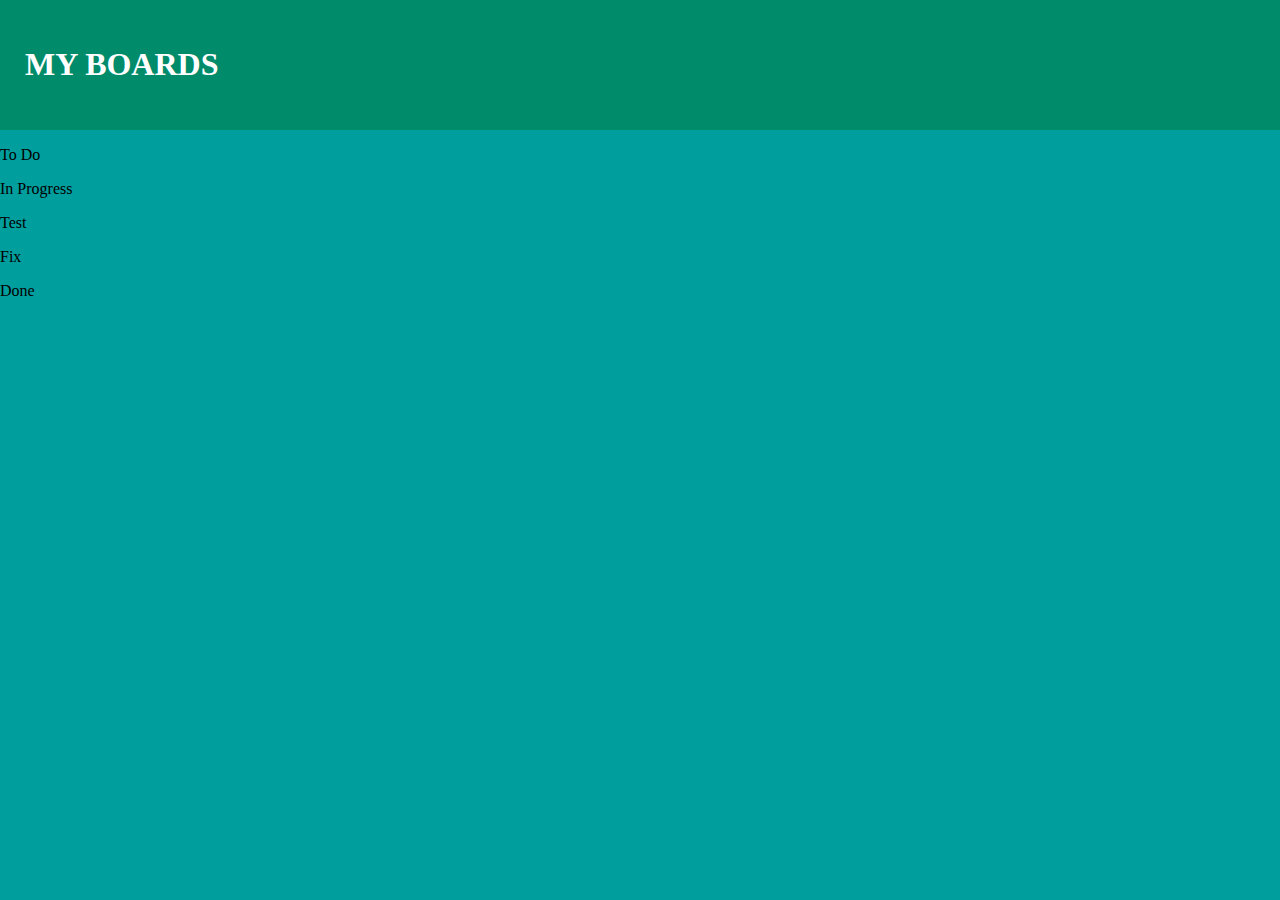
==== 3/HTML3/index.html @ 57458af3 "3" ====
<!DOCTYPE html>
<html lang="en">

<head>
    <meta charset="UTF-8">
    <meta name="viewport" content="width=device-width, initial-scale=1.0">
    <link rel="stylesheet" href="../CSS3/style.css">
    <title>Задание 3</title>
</head>

<body>
    <div class="header_div">
        <h1>MY BOARDS</h1>
    </div>
    <div>
        <div>
            <div>
                <p>To Do</p>
            </div>
            <div>
                <div></div>
                <div></div>
                <div></div>
            </div>
        </div>
        <div>
            <div>
                <p>In Progress</p>
            </div>
            <div>
                <div></div>
                <div></div>
                <div></div>
                <div></div>
            </div>
        </div>
        <div>
            <div>
                <p>Test</p>
            </div>
            <div>
                <div></div>
                <div></div>
                <div></div>
            </div>
        </div>
        <div>
            <div>
                <p>Fix</p>
            </div>
            <div>
                <div></div>
                <div></div>
                <div></div>
            </div>
        </div>
        <div>
            <div><p>Done</p></div>
            <div>
                <div></div>
                <div></div>
                <div></div>
            </div>
        </div>
    </div>
</body>

</html>
---- 3/CSS3/style.css ----
body {
    background-color: #019e9e;
    margin:0px;
}

h1 {
    color: white;
    position: sticky
}

.header_div {
    background-color: #008b6b;
    margin: 0px;
    padding: 25px;
}
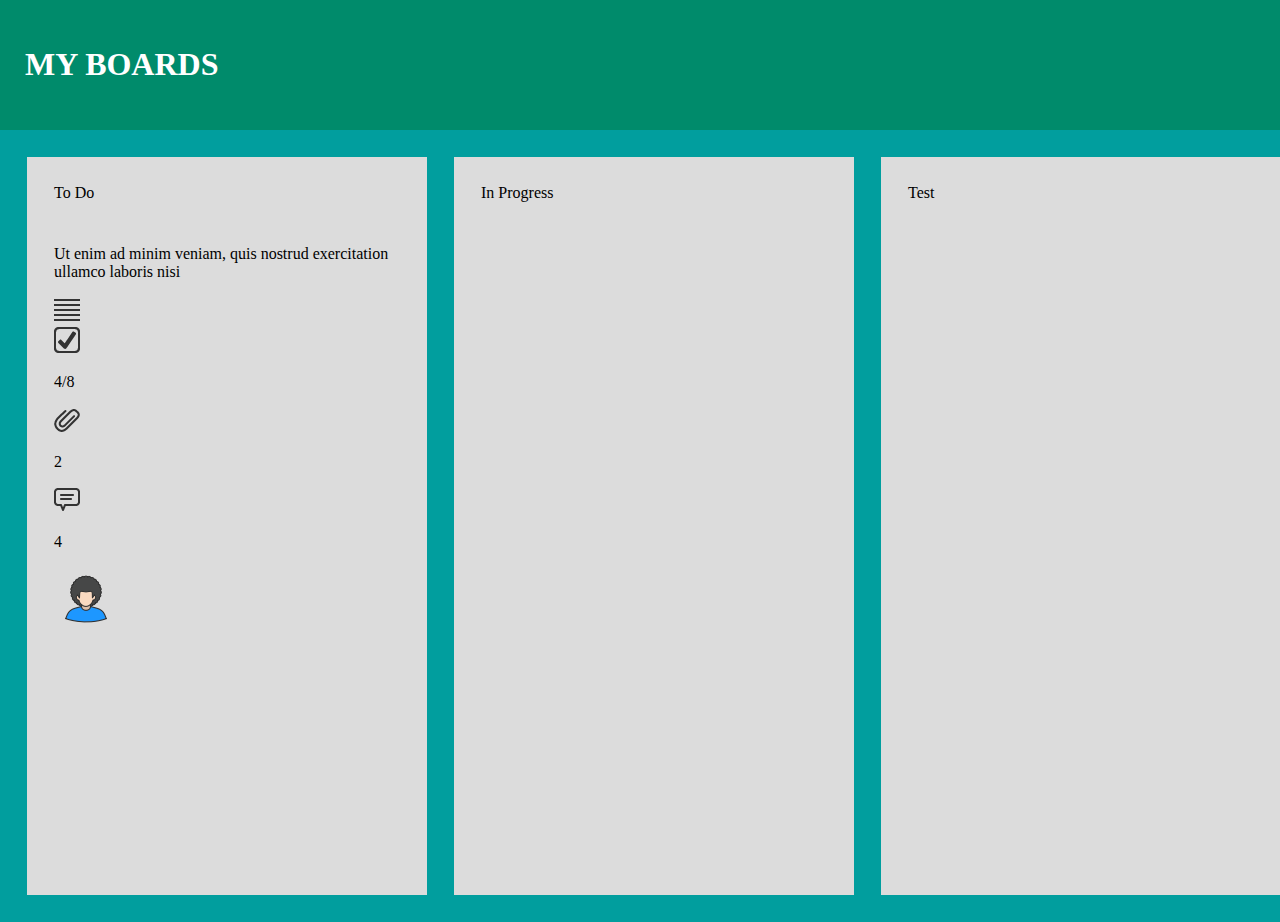
==== commit 0ce8a64f: "3-1" ====
--- a/3/HTML3/index.html
+++ b/3/HTML3/index.html
@@ -12,19 +12,32 @@
     <div class="header_div">
         <h1>MY BOARDS</h1>
     </div>
-    <div>
-        <div>
-            <div>
+    <div class="display_grid grid_template_column grid_template_row grid_gap margin">
+        <div class="background_color_1">
+            <div class="margin">
                 <p>To Do</p>
             </div>
-            <div>
-                <div></div>
+            <div class="margin">
+                <div class="display_grid">
+                    <p>Ut enim ad minim veniam, quis nostrud exercitation ullamco laboris nisi</p>
+                    <div class="display_grid">
+                        <div><img src="../IMAGE3/justify_26.png" alt="j26"></div>
+                        <div><img src="../IMAGE3/checkbox_26.png" alt="ch26"></div>
+                        <div><p>4/8</p></div>
+                        <div><img src="../IMAGE3/attach_26.png" alt="at26"></div>
+                        <div><p>2</p></div>
+                        <div><img src="../IMAGE3/comments_26.png" alt="co26"></div>
+                        <div><p>4</p></div>
+                        <div><img src="../IMAGE3/avatar_1.png"></div>
+                    </div>
+                
+                </div>
                 <div></div>
                 <div></div>
             </div>
         </div>
-        <div>
-            <div>
+        <div class="background_color_1">
+            <div class="margin">
                 <p>In Progress</p>
             </div>
             <div>
@@ -34,8 +47,8 @@
                 <div></div>
             </div>
         </div>
-        <div>
-            <div>
+        <div class="background_color_1">
+            <div class="margin">
                 <p>Test</p>
             </div>
             <div>
@@ -44,18 +57,20 @@
                 <div></div>
             </div>
         </div>
-        <div>
-            <div>
+        <div class="background_color_1">
+            <div class="margin">
                 <p>Fix</p>
             </div>
             <div>
-                <div></div>
+                <div><p>Lorem ipsum dolor sit amet, consectetur adipisicing elit.</p></div>
                 <div></div>
                 <div></div>
             </div>
         </div>
-        <div>
-            <div><p>Done</p></div>
+        <div class="background_color_1">
+            <div class="margin">
+                <p>Done</p>
+            </div>
             <div>
                 <div></div>
                 <div></div>
--- a/3/CSS3/style.css
+++ b/3/CSS3/style.css
@@ -12,4 +12,28 @@
     background-color: #008b6b;
     margin: 0px;
     padding: 25px;
+}
+
+.background_color_1{
+    background-color: #dcdcdc;
+}
+
+.display_grid{
+    display:grid;
+}
+
+.grid_template_column{
+    grid-template-columns: repeat(5,400px);
+}
+
+.grid_template_row{
+    grid-template-rows: 82vh;
+}
+
+.grid_gap{
+    grid-gap: 3vh;
+}
+
+.margin{
+    margin:3vh;
 }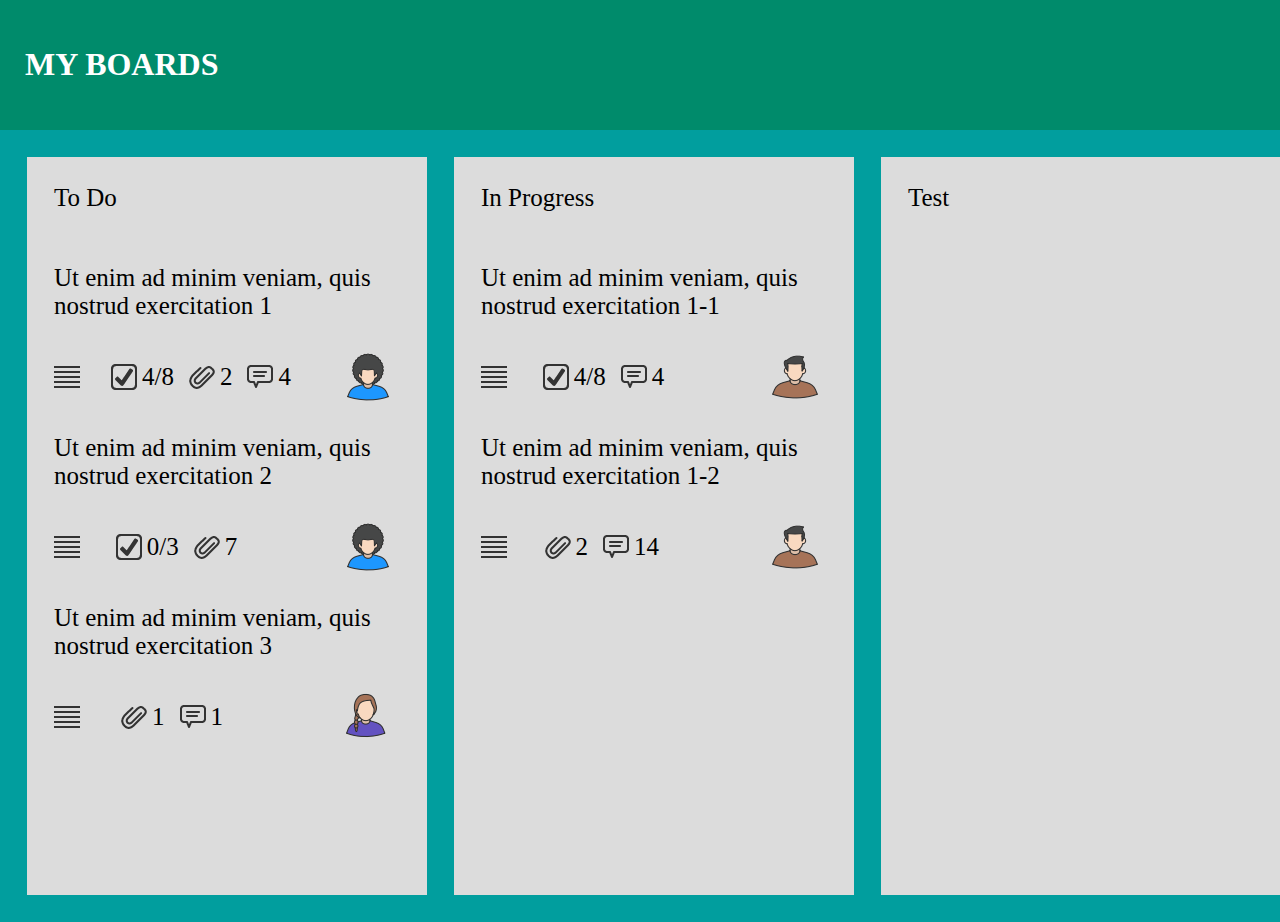
==== commit e44a2b8b: "3-2" ====
--- a/3/HTML3/index.html
+++ b/3/HTML3/index.html
@@ -8,43 +8,118 @@
     <title>Задание 3</title>
 </head>
 
-<body>
+<body class="margin_0">
     <div class="header_div">
         <h1>MY BOARDS</h1>
     </div>
-    <div class="display_grid grid_template_column grid_template_row grid_gap margin">
+    <div class="display_grid grid_template_column_5_400px grid_template_row grid_gap margin">
         <div class="background_color_1">
             <div class="margin">
                 <p>To Do</p>
             </div>
             <div class="margin">
                 <div class="display_grid">
-                    <p>Ut enim ad minim veniam, quis nostrud exercitation ullamco laboris nisi</p>
-                    <div class="display_grid">
-                        <div><img src="../IMAGE3/justify_26.png" alt="j26"></div>
-                        <div><img src="../IMAGE3/checkbox_26.png" alt="ch26"></div>
-                        <div><p>4/8</p></div>
-                        <div><img src="../IMAGE3/attach_26.png" alt="at26"></div>
-                        <div><p>2</p></div>
-                        <div><img src="../IMAGE3/comments_26.png" alt="co26"></div>
-                        <div><p>4</p></div>
-                        <div><img src="../IMAGE3/avatar_1.png"></div>
+                    <p>Ut enim ad minim veniam, quis nostrud exercitation 1</p>
+                    <div class="display_grid grid_template_column_5 grid_gap_columns">
+                        <div class=" display_grid align_items_center"><img src="../IMAGE3/justify_26.png" alt="j26">
+                        </div>
+                        <div class="display_grid grid_template_column_2 justify_items_center align_items_center">
+                            <img src="../IMAGE3/checkbox_26.png" alt="ch26">
+                            <p class="margin_p">4/8</p>
+                        </div>
+                        <div class="display_grid grid_template_column_2 justify_items_center align_items_center">
+                            <img src="../IMAGE3/attach_26.png" alt="at26">
+                            <p class="margin_p">2</p>
+                        </div>
+                        <div class="display_grid grid_template_column_2 justify_items_center align_items_center">
+                            <img src="../IMAGE3/comments_26.png" alt="co26">
+                            <p class="margin_p">4</p>
+                        </div>
+                        <div class="display_grid justify-content_end"><img src="../IMAGE3/avatar_1.png"></div>
                     </div>
-                
+
                 </div>
-                <div></div>
-                <div></div>
+                <div class="display_grid">
+                    <p>Ut enim ad minim veniam, quis nostrud exercitation 2</p>
+                    <div class="display_grid grid_template_column_5 grid_gap_columns">
+                        <div class=" display_grid align_items_center"><img src="../IMAGE3/justify_26.png" alt="j26">
+                        </div>
+                        <div class="display_grid grid_template_column_2 justify_items_center align_items_center">
+                            <img src="../IMAGE3/checkbox_26.png" alt="ch26">
+                            <p class="margin_p">0/3</p>
+                        </div>
+                        <div class="display_grid grid_template_column_2 justify_items_center align_items_center">
+                            <img src="../IMAGE3/attach_26.png" alt="at26">
+                            <p class="margin_p">7</p>
+                        </div>
+                        <div></div>
+                        <div class="display_grid justify-content_end"><img src="../IMAGE3/avatar_1.png"></div>
+                    </div>
+                </div>
+
+                <div class="display_grid">
+                    <p>Ut enim ad minim veniam, quis nostrud exercitation 3</p>
+                    <div class="display_grid grid_template_column_5 grid_gap_columns">
+                        <div class=" display_grid align_items_center"><img src="../IMAGE3/justify_26.png" alt="j26">
+                        </div>
+                        <div class="display_grid grid_template_column_2 justify_items_center align_items_center">
+                            <img src="../IMAGE3/attach_26.png" alt="at26">
+                            <p class="margin_p">1</p>
+                        </div>
+                        <div class="display_grid grid_template_column_2 justify_items_center align_items_center">
+                            <img src="../IMAGE3/comments_26.png" alt="co26">
+                            <p class="margin_p">1</p>
+                        </div>
+                        <div></div>
+                        <div class="display_grid justify-content_end"><img src="../IMAGE3/avatar_2.png"></div>
+                    </div>
+                </div>
             </div>
         </div>
         <div class="background_color_1">
             <div class="margin">
                 <p>In Progress</p>
             </div>
-            <div>
+            <div class="margin">
+
+                <div class="display_grid">
+                    <p>Ut enim ad minim veniam, quis nostrud exercitation 1-1</p>
+                    <div class="display_grid grid_template_column_5 grid_gap_columns">
+                        <div class=" display_grid align_items_center"><img src="../IMAGE3/justify_26.png" alt="j26">
+                        </div>
+                        <div class="display_grid grid_template_column_2 justify_items_center align_items_center">
+                            <img src="../IMAGE3/checkbox_26.png" alt="ch26">
+                            <p class="margin_p">4/8</p>
+                        </div>
+                        <div class="display_grid grid_template_column_2 justify_items_center align_items_center">
+                            <img src="../IMAGE3/comments_26.png" alt="co26">
+                            <p class="margin_p">4</p>
+                        </div>
+                        <div></div>
+                        <div class="display_grid justify-content_end"><img src="../IMAGE3/avatar_3.png"></div>
+                    </div>
+                </div>
+                <div class="display_grid">
+                    <p>Ut enim ad minim veniam, quis nostrud exercitation 1-2</p>
+                    <div class="display_grid grid_template_column_5 grid_gap_columns">
+                        <div class=" display_grid align_items_center"><img src="../IMAGE3/justify_26.png" alt="j26">
+                        </div>
+                        <div class="display_grid grid_template_column_2 justify_items_center align_items_center">
+                            <img src="../IMAGE3/attach_26.png" alt="at26">
+                            <p class="margin_p">2</p>
+                        </div>
+                        <div class="display_grid grid_template_column_2 justify_items_center align_items_center">
+                            <img src="../IMAGE3/comments_26.png" alt="co26">
+                            <p class="margin_p">14</p>
+                        </div>
+                        <div></div>
+                        <div class="display_grid justify-content_end"><img src="../IMAGE3/avatar_3.png"></div>
+                    </div>
+                </div>
+
                 <div></div>
                 <div></div>
-                <div></div>
-                <div></div>
+
             </div>
         </div>
         <div class="background_color_1">
@@ -62,7 +137,9 @@
                 <p>Fix</p>
             </div>
             <div>
-                <div><p>Lorem ipsum dolor sit amet, consectetur adipisicing elit.</p></div>
+                <div>
+                    <p>Lorem ipsum dolor sit amet, consectetur adipisicing elit.</p>
+                </div>
                 <div></div>
                 <div></div>
             </div>
--- a/3/CSS3/style.css
+++ b/3/CSS3/style.css
@@ -1,6 +1,13 @@
 body {
     background-color: #019e9e;
-    margin:0px;
+}
+
+p {
+    font-size: 25px;
+}
+
+.margin_0 {
+    margin: 0px;
 }
 
 h1 {
@@ -14,26 +21,58 @@
     padding: 25px;
 }
 
-.background_color_1{
+.background_color_1 {
     background-color: #dcdcdc;
 }
 
-.display_grid{
-    display:grid;
+.display_grid {
+    display: grid;
 }
 
-.grid_template_column{
-    grid-template-columns: repeat(5,400px);
+.grid_template_column_5_400px {
+    grid-template-columns: repeat(5, 400px);
 }
 
-.grid_template_row{
+.grid_template_column_5 {
+    grid-template-columns: 1.5fr 1fr 1fr 1fr 3fr;
+}
+
+.grid_template_column_2 {
+    grid-template-columns: 1fr 1fr;
+}
+
+.justify_items_center {
+    justify-items: center;
+}
+
+.align_items_center{
+    align-items: center;
+}
+
+.justify-content_end{
+    justify-content:end;
+}
+
+.grid_template_row {
     grid-template-rows: 82vh;
 }
 
-.grid_gap{
+.grid_gap {
     grid-gap: 3vh;
 }
 
-.margin{
-    margin:3vh;
-}+.grid_gap_columns{
+    grid-column-gap: 10px;
+}
+
+.margin {
+    margin: 3vh;
+}
+
+.margin_p {
+    margin-top: 1px;
+    margin-bottom: 0px;
+    margin-left: 5px;
+    margin-right: 5px;
+}
+
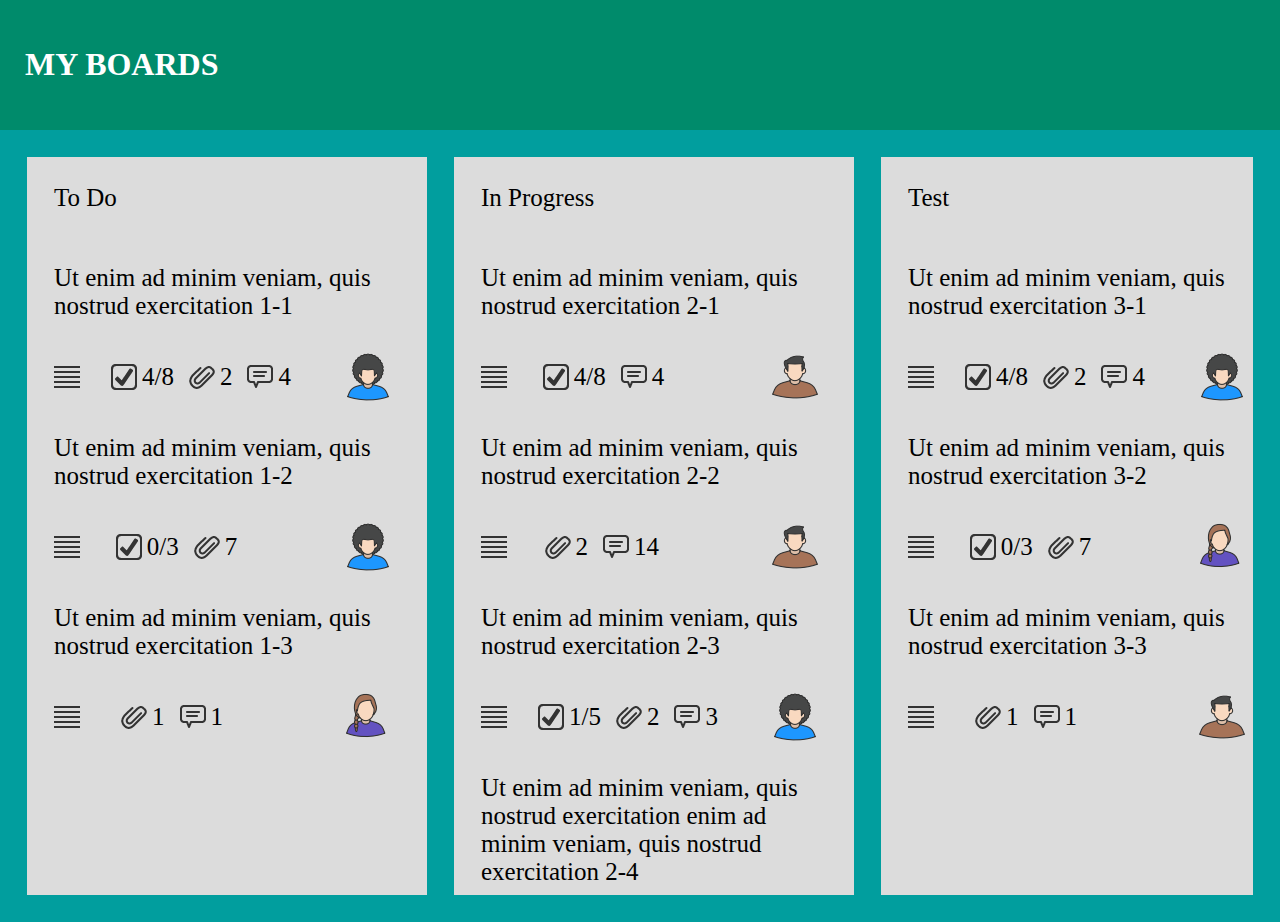
==== commit dc0a06d7: "готово" ====
--- a/3/HTML3/index.html
+++ b/3/HTML3/index.html
@@ -12,14 +12,14 @@
     <div class="header_div">
         <h1>MY BOARDS</h1>
     </div>
-    <div class="display_grid grid_template_column_5_400px grid_template_row grid_gap margin">
-        <div class="background_color_1">
+    <div class="display_grid grid_template_column_5_400px grid_template_row grid_gap margin overlow_x">
+        <div class="background_color_1 overlow_y">
             <div class="margin">
                 <p>To Do</p>
             </div>
             <div class="margin">
                 <div class="display_grid">
-                    <p>Ut enim ad minim veniam, quis nostrud exercitation 1</p>
+                    <p>Ut enim ad minim veniam, quis nostrud exercitation 1-1</p>
                     <div class="display_grid grid_template_column_5 grid_gap_columns">
                         <div class=" display_grid align_items_center"><img src="../IMAGE3/justify_26.png" alt="j26">
                         </div>
@@ -40,7 +40,7 @@
 
                 </div>
                 <div class="display_grid">
-                    <p>Ut enim ad minim veniam, quis nostrud exercitation 2</p>
+                    <p>Ut enim ad minim veniam, quis nostrud exercitation 1-2</p>
                     <div class="display_grid grid_template_column_5 grid_gap_columns">
                         <div class=" display_grid align_items_center"><img src="../IMAGE3/justify_26.png" alt="j26">
                         </div>
@@ -58,7 +58,7 @@
                 </div>
 
                 <div class="display_grid">
-                    <p>Ut enim ad minim veniam, quis nostrud exercitation 3</p>
+                    <p>Ut enim ad minim veniam, quis nostrud exercitation 1-3</p>
                     <div class="display_grid grid_template_column_5 grid_gap_columns">
                         <div class=" display_grid align_items_center"><img src="../IMAGE3/justify_26.png" alt="j26">
                         </div>
@@ -76,14 +76,13 @@
                 </div>
             </div>
         </div>
-        <div class="background_color_1">
+        <div class="background_color_1 overlow_y">
             <div class="margin">
                 <p>In Progress</p>
             </div>
             <div class="margin">
-
-                <div class="display_grid">
-                    <p>Ut enim ad minim veniam, quis nostrud exercitation 1-1</p>
+                <div class="display_grid">
+                    <p>Ut enim ad minim veniam, quis nostrud exercitation 2-1</p>
                     <div class="display_grid grid_template_column_5 grid_gap_columns">
                         <div class=" display_grid align_items_center"><img src="../IMAGE3/justify_26.png" alt="j26">
                         </div>
@@ -100,7 +99,7 @@
                     </div>
                 </div>
                 <div class="display_grid">
-                    <p>Ut enim ad minim veniam, quis nostrud exercitation 1-2</p>
+                    <p>Ut enim ad minim veniam, quis nostrud exercitation 2-2</p>
                     <div class="display_grid grid_template_column_5 grid_gap_columns">
                         <div class=" display_grid align_items_center"><img src="../IMAGE3/justify_26.png" alt="j26">
                         </div>
@@ -117,41 +116,241 @@
                     </div>
                 </div>
 
+                <div class="display_grid">
+                    <p>Ut enim ad minim veniam, quis nostrud exercitation 2-3</p>
+                    <div class="display_grid grid_template_column_5 grid_gap_columns">
+                        <div class=" display_grid align_items_center"><img src="../IMAGE3/justify_26.png" alt="j26">
+                        </div>
+                        <div class="display_grid grid_template_column_2 justify_items_center align_items_center">
+                            <img src="../IMAGE3/checkbox_26.png" alt="ch26">
+                            <p class="margin_p">1/5</p>
+                        </div>
+                        <div class="display_grid grid_template_column_2 justify_items_center align_items_center">
+                            <img src="../IMAGE3/attach_26.png" alt="at26">
+                            <p class="margin_p">2</p>
+                        </div>
+                        <div class="display_grid grid_template_column_2 justify_items_center align_items_center">
+                            <img src="../IMAGE3/comments_26.png" alt="co26">
+                            <p class="margin_p">3</p>
+                        </div>
+                        <div class="display_grid justify-content_end"><img src="../IMAGE3/avatar_1.png"></div>
+                    </div>
+                </div>
+                <div class="display_grid">
+                    <p>Ut enim ad minim veniam, quis nostrud exercitation enim ad minim veniam, quis nostrud
+                        exercitation 2-4</p>
+                    <div class="display_grid grid_template_column_5 grid_gap_columns">
+                        <div class=" display_grid align_items_center"><img src="../IMAGE3/justify_26.png" alt="j26">
+                        </div>
+                        <div class="display_grid grid_template_column_2 justify_items_center align_items_center">
+                            <img src="../IMAGE3/checkbox_26.png" alt="ch26">
+                            <p class="margin_p">0/7</p>
+                        </div>
+                        <div class="display_grid grid_template_column_2 justify_items_center align_items_center">
+                            <img src="../IMAGE3/attach_26.png" alt="at26">
+                            <p class="margin_p">3</p>
+                        </div>
+                        <div></div>
+                        <div class="display_grid justify-content_end"><img src="../IMAGE3/avatar_4.png"></div>
+                    </div>
+                </div>
                 <div></div>
-                <div></div>
-
-            </div>
-        </div>
-        <div class="background_color_1">
+
+            </div>
+        </div>
+        <div class="background_color_1 overlow_y">
             <div class="margin">
                 <p>Test</p>
             </div>
             <div>
-                <div></div>
-                <div></div>
-                <div></div>
-            </div>
-        </div>
-        <div class="background_color_1">
+                <div class="margin">
+                    <div class="display_grid">
+                        <p>Ut enim ad minim veniam, quis nostrud exercitation 3-1</p>
+                        <div class="display_grid grid_template_column_5 grid_gap_columns">
+                            <div class=" display_grid align_items_center"><img src="../IMAGE3/justify_26.png" alt="j26">
+                            </div>
+                            <div class="display_grid grid_template_column_2 justify_items_center align_items_center">
+                                <img src="../IMAGE3/checkbox_26.png" alt="ch26">
+                                <p class="margin_p">4/8</p>
+                            </div>
+                            <div class="display_grid grid_template_column_2 justify_items_center align_items_center">
+                                <img src="../IMAGE3/attach_26.png" alt="at26">
+                                <p class="margin_p">2</p>
+                            </div>
+                            <div class="display_grid grid_template_column_2 justify_items_center align_items_center">
+                                <img src="../IMAGE3/comments_26.png" alt="co26">
+                                <p class="margin_p">4</p>
+                            </div>
+                            <div class="display_grid justify-content_end"><img src="../IMAGE3/avatar_1.png"></div>
+                        </div>
+
+                    </div>
+                    <div class="display_grid">
+                        <p>Ut enim ad minim veniam, quis nostrud exercitation 3-2</p>
+                        <div class="display_grid grid_template_column_5 grid_gap_columns">
+                            <div class=" display_grid align_items_center"><img src="../IMAGE3/justify_26.png" alt="j26">
+                            </div>
+                            <div class="display_grid grid_template_column_2 justify_items_center align_items_center">
+                                <img src="../IMAGE3/checkbox_26.png" alt="ch26">
+                                <p class="margin_p">0/3</p>
+                            </div>
+                            <div class="display_grid grid_template_column_2 justify_items_center align_items_center">
+                                <img src="../IMAGE3/attach_26.png" alt="at26">
+                                <p class="margin_p">7</p>
+                            </div>
+                            <div></div>
+                            <div class="display_grid justify-content_end"><img src="../IMAGE3/avatar_2.png"></div>
+                        </div>
+                    </div>
+
+                    <div class="display_grid">
+                        <p>Ut enim ad minim veniam, quis nostrud exercitation 3-3</p>
+                        <div class="display_grid grid_template_column_5 grid_gap_columns">
+                            <div class=" display_grid align_items_center"><img src="../IMAGE3/justify_26.png" alt="j26">
+                            </div>
+                            <div class="display_grid grid_template_column_2 justify_items_center align_items_center">
+                                <img src="../IMAGE3/attach_26.png" alt="at26">
+                                <p class="margin_p">1</p>
+                            </div>
+                            <div class="display_grid grid_template_column_2 justify_items_center align_items_center">
+                                <img src="../IMAGE3/comments_26.png" alt="co26">
+                                <p class="margin_p">1</p>
+                            </div>
+                            <div></div>
+                            <div class="display_grid justify-content_end"><img src="../IMAGE3/avatar_3.png"></div>
+                        </div>
+                    </div>
+                </div>
+            </div>
+        </div>
+        <div class="background_color_1 overlow_y">
             <div class="margin">
                 <p>Fix</p>
             </div>
             <div>
-                <div>
-                    <p>Lorem ipsum dolor sit amet, consectetur adipisicing elit.</p>
-                </div>
-                <div></div>
-                <div></div>
-            </div>
-        </div>
-        <div class="background_color_1">
-            <div class="margin">
-                <p>Done</p>
+                <div class="margin">
+                    <div class="display_grid">
+                        <p>Ut enim ad minim veniam, quis nostrud exercitation 4-1</p>
+                        <div class="display_grid grid_template_column_5 grid_gap_columns">
+                            <div class=" display_grid align_items_center"><img src="../IMAGE3/justify_26.png" alt="j26">
+                            </div>
+                            <div class="display_grid grid_template_column_2 justify_items_center align_items_center">
+                                <img src="../IMAGE3/checkbox_26.png" alt="ch26">
+                                <p class="margin_p">4/8</p>
+                            </div>
+                            <div class="display_grid grid_template_column_2 justify_items_center align_items_center">
+                                <img src="../IMAGE3/attach_26.png" alt="at26">
+                                <p class="margin_p">2</p>
+                            </div>
+                            <div class="display_grid grid_template_column_2 justify_items_center align_items_center">
+                                <img src="../IMAGE3/comments_26.png" alt="co26">
+                                <p class="margin_p">4</p>
+                            </div>
+                            <div class="display_grid justify-content_end"><img src="../IMAGE3/avatar_4.png"></div>
+                        </div>
+
+                    </div>
+                    <div class="display_grid">
+                        <p>Ut enim ad minim veniam, quis nostrud exercitation 4-2</p>
+                        <div class="display_grid grid_template_column_5 grid_gap_columns">
+                            <div class=" display_grid align_items_center"><img src="../IMAGE3/justify_26.png" alt="j26">
+                            </div>
+                            <div class="display_grid grid_template_column_2 justify_items_center align_items_center">
+                                <img src="../IMAGE3/checkbox_26.png" alt="ch26">
+                                <p class="margin_p">0/3</p>
+                            </div>
+                            <div class="display_grid grid_template_column_2 justify_items_center align_items_center">
+                                <img src="../IMAGE3/attach_26.png" alt="at26">
+                                <p class="margin_p">7</p>
+                            </div>
+                            <div></div>
+                            <div class="display_grid justify-content_end"><img src="../IMAGE3/avatar_1.png"></div>
+                        </div>
+                    </div>
+
+                    <div class="display_grid">
+                        <p>Ut enim ad minim veniam, quis nostrud exercitation 4-3</p>
+                        <div class="display_grid grid_template_column_5 grid_gap_columns">
+                            <div class=" display_grid align_items_center"><img src="../IMAGE3/justify_26.png" alt="j26">
+                            </div>
+                            <div class="display_grid grid_template_column_2 justify_items_center align_items_center">
+                                <img src="../IMAGE3/attach_26.png" alt="at26">
+                                <p class="margin_p">1</p>
+                            </div>
+                            <div class="display_grid grid_template_column_2 justify_items_center align_items_center">
+                                <img src="../IMAGE3/comments_26.png" alt="co26">
+                                <p class="margin_p">1</p>
+                            </div>
+                            <div></div>
+                            <div class="display_grid justify-content_end"><img src="../IMAGE3/avatar_1.png"></div>
+                        </div>
+                    </div>
+                </div>
+            </div>
+        </div>
+        <div class="background_color_1 overlow_y">
+            <div class="margin">
+                <p>Fix</p>
             </div>
             <div>
-                <div></div>
-                <div></div>
-                <div></div>
+                <div class="margin">
+                    <div class="display_grid">
+                        <p>Ut enim ad minim veniam, quis nostrud exercitation 5-1</p>
+                        <div class="display_grid grid_template_column_5 grid_gap_columns">
+                            <div class=" display_grid align_items_center"><img src="../IMAGE3/justify_26.png" alt="j26">
+                            </div>
+                            <div class="display_grid grid_template_column_2 justify_items_center align_items_center">
+                                <img src="../IMAGE3/checkbox_26.png" alt="ch26">
+                                <p class="margin_p">4/8</p>
+                            </div>
+                            <div class="display_grid grid_template_column_2 justify_items_center align_items_center">
+                                <img src="../IMAGE3/attach_26.png" alt="at26">
+                                <p class="margin_p">2</p>
+                            </div>
+                            <div class="display_grid grid_template_column_2 justify_items_center align_items_center">
+                                <img src="../IMAGE3/comments_26.png" alt="co26">
+                                <p class="margin_p">4</p>
+                            </div>
+                            <div class="display_grid justify-content_end"><img src="../IMAGE3/avatar_1.png"></div>
+                        </div>
+
+                    </div>
+                    <div class="display_grid">
+                        <p>Ut enim ad minim veniam, quis nostrud exercitation 5-2</p>
+                        <div class="display_grid grid_template_column_5 grid_gap_columns">
+                            <div class=" display_grid align_items_center"><img src="../IMAGE3/justify_26.png" alt="j26">
+                            </div>
+                            <div class="display_grid grid_template_column_2 justify_items_center align_items_center">
+                                <img src="../IMAGE3/checkbox_26.png" alt="ch26">
+                                <p class="margin_p">0/3</p>
+                            </div>
+                            <div class="display_grid grid_template_column_2 justify_items_center align_items_center">
+                                <img src="../IMAGE3/attach_26.png" alt="at26">
+                                <p class="margin_p">7</p>
+                            </div>
+                            <div></div>
+                            <div class="display_grid justify-content_end"><img src="../IMAGE3/avatar_1.png"></div>
+                        </div>
+                    </div>
+
+                    <div class="display_grid">
+                        <p>Ut enim ad minim veniam, quis nostrud exercitation 5-3</p>
+                        <div class="display_grid grid_template_column_5 grid_gap_columns">
+                            <div class=" display_grid align_items_center"><img src="../IMAGE3/justify_26.png" alt="j26">
+                            </div>
+                            <div class="display_grid grid_template_column_2 justify_items_center align_items_center">
+                                <img src="../IMAGE3/attach_26.png" alt="at26">
+                                <p class="margin_p">1</p>
+                            </div>
+                            <div class="display_grid grid_template_column_2 justify_items_center align_items_center">
+                                <img src="../IMAGE3/comments_26.png" alt="co26">
+                                <p class="margin_p">1</p>
+                            </div>
+                            <div></div>
+                            <div class="display_grid justify-content_end"><img src="../IMAGE3/avatar_1.png"></div>
+                        </div>
+                    </div>
+                </div>
             </div>
         </div>
     </div>
--- a/3/CSS3/style.css
+++ b/3/CSS3/style.css
@@ -76,3 +76,10 @@
     margin-right: 5px;
 }
 
+.overlow_y{
+    overflow-y: scroll;
+}
+
+.overlow_x{
+    overflow-x: scroll;
+}